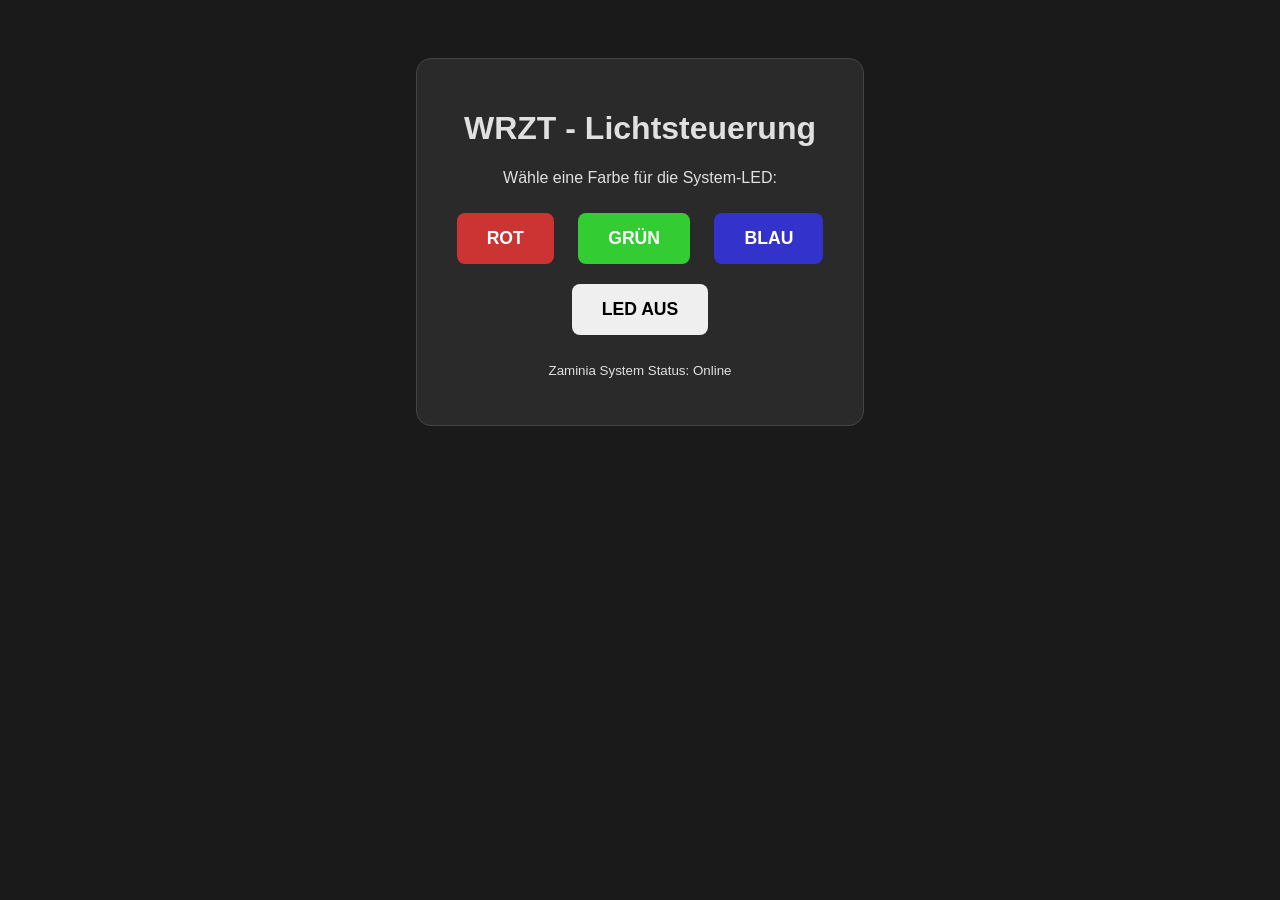
==== RGB_LED/index.html @ 86460ad3 "Add files via upload" ====
<!DOCTYPE html>
<html lang='de'><head><meta charset='UTF-8'>
<meta name='viewport' content='width=device-width, initial-scale=1.0'>
<style>
	body{background:#1a1a1a; color:#e0e0e0; text-align:center; font-family:sans-serif; padding-top:50px;}
	.card{background:#2a2a2a; padding:30px; border-radius:15px; display:inline-block; border: 1px solid #444;}
	.btn{padding:15px 30px; margin:10px; border:none; border-radius:8px; font-size:1.1rem; cursor:pointer; font-weight:bold; transition: 0.3s;}
	.red{background:#cc3333; color:white;} .red:hover{background:#ff4444;}
	.green{background:#33cc33; color:white;} .green:hover{background:#44ff44;}
	.blue{background:#3333cc; color:white;} .blue:hover{background:#4444ff;}
.	off{background:#555; color:white;}</style></head>
<body>
	<div class='card'>
		<h1>WRZT - Lichtsteuerung</h1>
		<p>Wähle eine Farbe für die System-LED:</p>
		<button class='btn red' onclick="fetch('/set?color=red')">ROT</button>
		<button class='btn green' onclick="fetch('/set?color=green')">GRÜN</button>
		<button class='btn blue' onclick="fetch('/set?color=blue')">BLAU</button>
		<br>
		<button class='btn off' onclick="fetch('/set?color=off')">LED AUS</button>
		<p>
			<small>Zaminia System Status: Online</small>
		</p>
	</div>
</body>
</html>
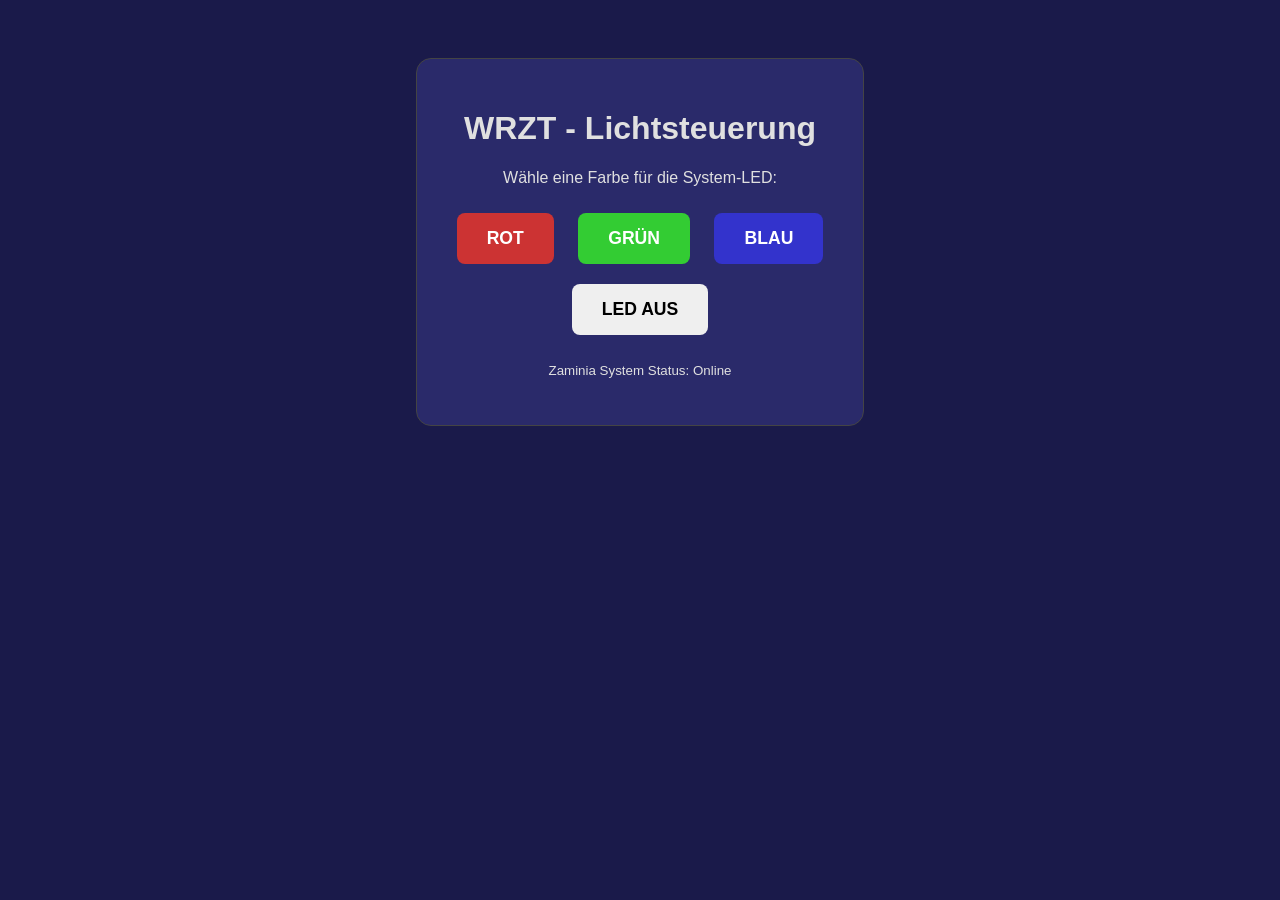
==== commit 69e7704f: "Add files via upload" ====
--- a/RGB_LED/index.html
+++ b/RGB_LED/index.html
@@ -2,8 +2,8 @@
 <html lang='de'><head><meta charset='UTF-8'>
 <meta name='viewport' content='width=device-width, initial-scale=1.0'>
 <style>
-	body{background:#1a1a1a; color:#e0e0e0; text-align:center; font-family:sans-serif; padding-top:50px;}
-	.card{background:#2a2a2a; padding:30px; border-radius:15px; display:inline-block; border: 1px solid #444;}
+	body{background:#1a1a4a; color:#e0e0e0; text-align:center; font-family:sans-serif; padding-top:50px;}
+	.card{background:#2a2a6a; padding:30px; border-radius:15px; display:inline-block; border: 1px solid #444;}
 	.btn{padding:15px 30px; margin:10px; border:none; border-radius:8px; font-size:1.1rem; cursor:pointer; font-weight:bold; transition: 0.3s;}
 	.red{background:#cc3333; color:white;} .red:hover{background:#ff4444;}
 	.green{background:#33cc33; color:white;} .green:hover{background:#44ff44;}
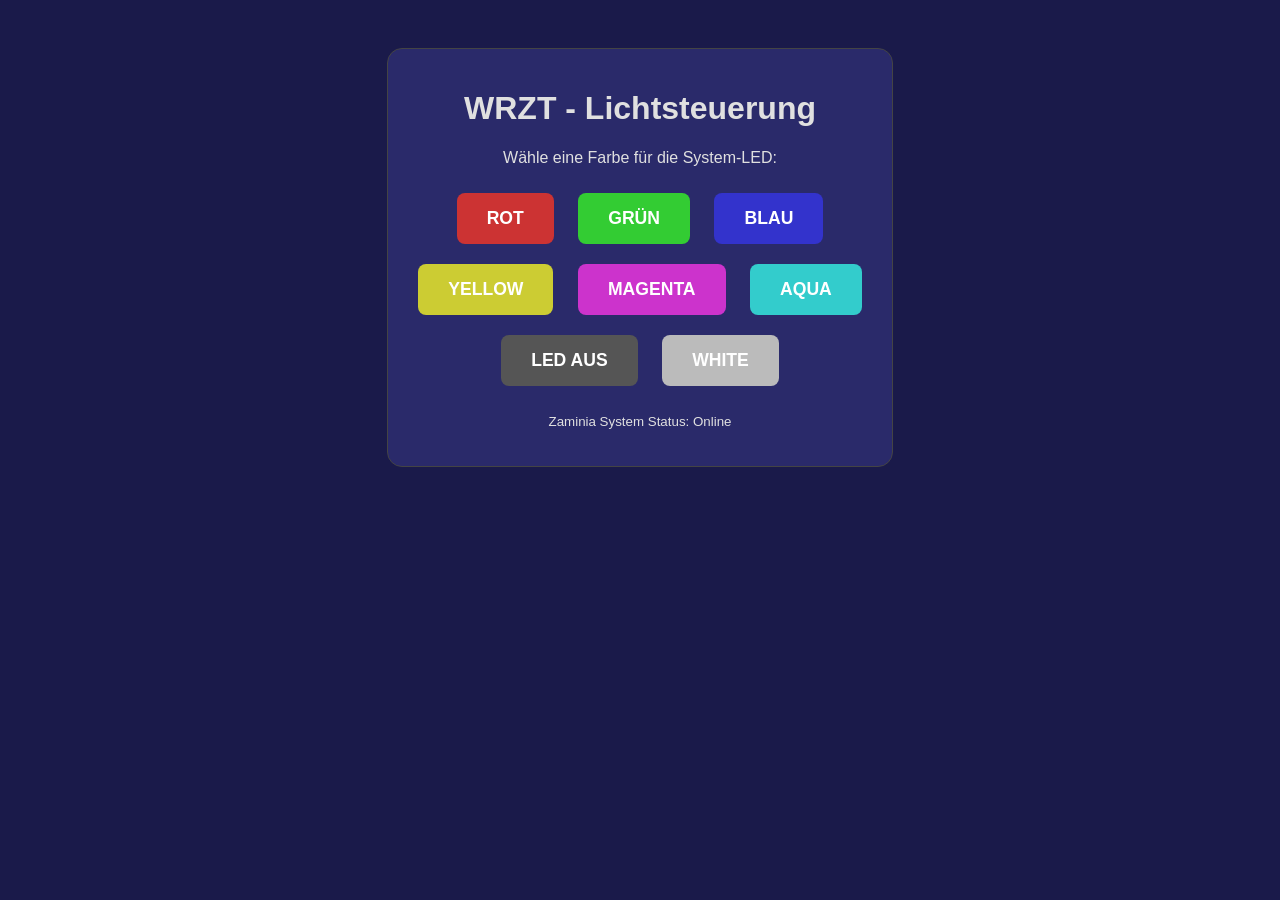
==== commit 98dee906: "Add files via upload" ====
--- a/RGB_LED/index.html
+++ b/RGB_LED/index.html
@@ -1,14 +1,25 @@
 <!DOCTYPE html>
-<html lang='de'><head><meta charset='UTF-8'>
-<meta name='viewport' content='width=device-width, initial-scale=1.0'>
-<style>
-	body{background:#1a1a4a; color:#e0e0e0; text-align:center; font-family:sans-serif; padding-top:50px;}
-	.card{background:#2a2a6a; padding:30px; border-radius:15px; display:inline-block; border: 1px solid #444;}
-	.btn{padding:15px 30px; margin:10px; border:none; border-radius:8px; font-size:1.1rem; cursor:pointer; font-weight:bold; transition: 0.3s;}
-	.red{background:#cc3333; color:white;} .red:hover{background:#ff4444;}
-	.green{background:#33cc33; color:white;} .green:hover{background:#44ff44;}
-	.blue{background:#3333cc; color:white;} .blue:hover{background:#4444ff;}
-.	off{background:#555; color:white;}</style></head>
+<html lang='de'>
+<head>
+	<meta charset='UTF-8'>
+	<meta name='viewport' content='width=device-width, initial-scale=1.0'>
+	<style>
+		body{background:#1a1a4a; color:#e0e0e0; text-align:center; font-family:sans-serif; padding-top:20px;}
+		.card{margin-top: 20px; background:#2a2a6a; padding: 20px; border-radius:15px; display:inline-block; border: 1px solid #444;}
+		.btn{padding:15px 30px; margin:10px; border:none; border-radius:8px; font-size:1.1rem; cursor:pointer; font-weight:bold; transition: 0.3s;}
+
+		.red{background:#cc3333; color:white;} .red:hover{background:#ff4444;}
+		.green{background:#33cc33; color:white;} .green:hover{background:#44ff44;}
+		.blue{background:#3333cc; color:white;} .blue:hover{background:#4444ff;}
+
+		.yellow{background:#cccc33; color:white;} .yellow:hover{background:#ff4444;}
+		.magenta{background:#cc33cc; color:white;} .magenta:hover{background:#ff44ff;}
+		.aqua{background:#33cccc; color:white;} .aqua:hover{background:#44ffff;}
+
+		.white{background:#bbbbbb; color:white;} .white:hover{background:#dddddd;}
+		.off{background:#555; color:white;}
+	</style>
+</head>
 <body>
 	<div class='card'>
 		<h1>WRZT - Lichtsteuerung</h1>
@@ -17,7 +28,12 @@
 		<button class='btn green' onclick="fetch('/set?color=green')">GRÜN</button>
 		<button class='btn blue' onclick="fetch('/set?color=blue')">BLAU</button>
 		<br>
+		<button class='btn yellow' onclick="fetch('/set?color=yellow')">YELLOW</button>
+		<button class='btn magenta' onclick="fetch('/set?color=magenta')">MAGENTA</button>
+		<button class='btn aqua' onclick="fetch('/set?color=aqua')">AQUA</button>
+		<br>
 		<button class='btn off' onclick="fetch('/set?color=off')">LED AUS</button>
+		<button class='btn white' onclick="fetch('/set?color=white')">WHITE</button>
 		<p>
 			<small>Zaminia System Status: Online</small>
 		</p>
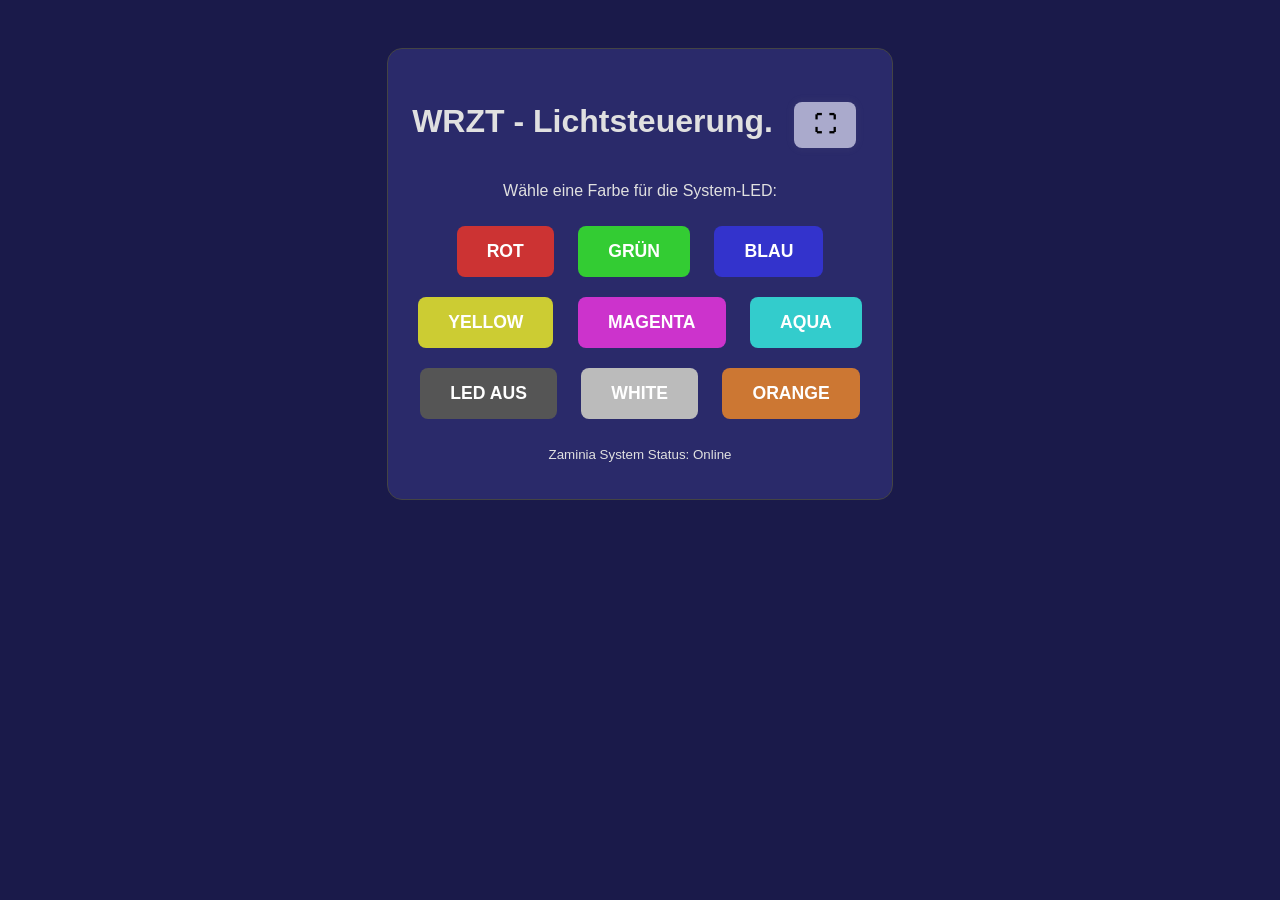
==== commit 067ec384: "Add files via upload" ====
--- a/RGB_LED/index.html
+++ b/RGB_LED/index.html
@@ -16,13 +16,25 @@
 		.magenta{background:#cc33cc; color:white;} .magenta:hover{background:#ff44ff;}
 		.aqua{background:#33cccc; color:white;} .aqua:hover{background:#44ffff;}
 
+		.orange{background:#cc7733; color:white;} .orange:hover{background:#ffaa44;}
+
 		.white{background:#bbbbbb; color:white;} .white:hover{background:#dddddd;}
 		.off{background:#555; color:white;}
+		.btnfs {
+			padding:10px 20px; margin:12px; border:none; border-radius:8px; font-size:1.4rem; 
+			cursor:pointer; font-weight:bold; transition: 0.3s;
+			background:#aaaacc; 
+		  box-shadow: 0 0 10px rgba(155,155,155,0.1);
+		}
+		.btnfs:hover {
+		  transform: scale(1.07);
+		}
 	</style>
 </head>
 <body>
 	<div class='card'>
-		<h1>WRZT - Lichtsteuerung</h1>
+		<h1>WRZT - Lichtsteuerung. <button class="btnfs" onclick="toggleFullscreen()">⛶</button></h1>
+
 		<p>Wähle eine Farbe für die System-LED:</p>
 		<button class='btn red' onclick="fetch('/set?color=red')">ROT</button>
 		<button class='btn green' onclick="fetch('/set?color=green')">GRÜN</button>
@@ -34,9 +46,19 @@
 		<br>
 		<button class='btn off' onclick="fetch('/set?color=off')">LED AUS</button>
 		<button class='btn white' onclick="fetch('/set?color=white')">WHITE</button>
+		<button class='btn orange' onclick="fetch('/set?color=orange')">ORANGE</button>
 		<p>
 			<small>Zaminia System Status: Online</small>
 		</p>
 	</div>
 </body>
+<script>
+function toggleFullscreen() {
+  if (!document.fullscreenElement) {
+    document.documentElement.requestFullscreen();
+  } else {
+    document.exitFullscreen();
+  }
+}
+</script>
 </html>
